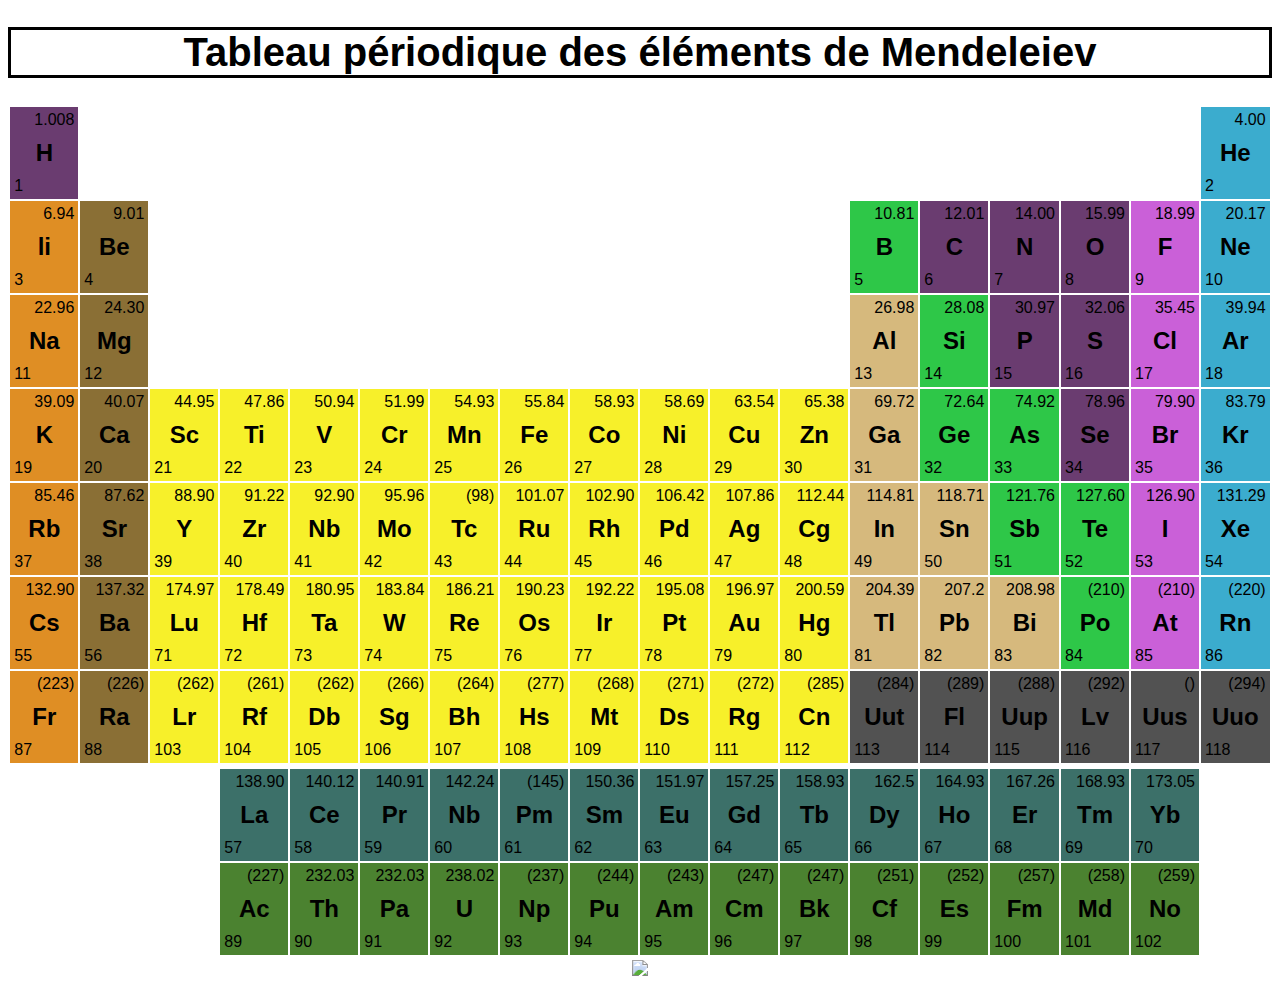
==== J00/ex01/mendeleiev.html @ ef1f006c "1erpush" ====
<!DOCTYPE html>

<html>
<head>
	<meta charset="UTF-8" />
	<title>Mendeleiev</title>
	<style>
		body {
			font-family: "Arial";
		}

		h1 {
			text-align: center;
			font-size: 40px;
			border: 3px solid black;
		}

        h2{
            text-align: center;
            margin: 10px;
        }

        td {
            min-width: 66px;
        }

        td.diatomic{
            background-color:#6a3c70;
        }

        td.noble-gaz{
            background-color:#3bacce;
        }

		td.other{
			background-color: #d6b97d;
		}
        td.alcalin{
            background-color:#df8e24;
        }

        td.alcalin-dirt{
            background-color:#8a6f35;
        }

        td.transition{
            background-color:#f7f02a;
        }

        td.halogen{
            background-color:#ca60d8;
        }

        td.metalloid{
            background-color:#2ec748;
        }

        td.unknown{
            background-color:#525252;
        }

        td.lanthanides{
            background-color:#3c7069;
        }

        td.actinides{
            background-color:#4b8230;
        }
		p{
            margin: 3px;
        }

        p.mass{
            text-align: right;
        }
	</style>
</head>
<body>
	<h1>Tableau périodique des éléments de Mendeleiev</h1>
	<table align="center" contenteditable="true">
		<tr>
			<td class="diatomic"><p class="mass">1.008</p><h2>H</h2><p class="num">1</p></td>
			<td colspan=16></td>
			<td class="noble-gaz"><p class="mass">4.00</p><h2>He</h2><p class="num">2</p></td>
		</tr>
		<tr>
			<td class="alcalin"><p class="mass">6.94</p><h2>li</h2><p class="num">3</p></td>
			<td class="alcalin-dirt"><p class="mass">9.01</p><h2>Be</h2><p class="num">4</p></td>
			<td colspan=10></td>
			<td class="metalloid"><p class="mass">10.81</p><h2>B</h2><p class="num">5</p></td>
			<td class="diatomic"><p class="mass">12.01</p><h2>C</h2><p class="num">6</p></td>
			<td class="diatomic"><p class="mass">14.00</p><h2>N</h2><p class="num">7</p></td>
			<td class="diatomic"><p class="mass">15.99</p><h2>O</h2><p class="num">8</p></td>
			<td class="halogen"><p class="mass">18.99</p><h2>F</h2><p class="num">9</p></td>
			<td class="noble-gaz"><p class="mass">20.17</p><h2>Ne</h2><p class="num">10</p></td>			
		</tr>
		<tr>
			<td class="alcalin"><p class="mass">22.96</p><h2>Na</h2><p class="num">11</p></td>
			<td class="alcalin-dirt"><p class="mass">24.30</p><h2>Mg</h2><p class="num">12</p></td>
			<td colspan=10></td>
			<td class="other"><p class="mass">26.98</p><h2>Al</h2><p class="num">13</p></td>
			<td class="metalloid"><p class="mass">28.08</p><h2>Si</h2><p class="num">14</p></td>
			<td class="diatomic"><p class="mass">30.97</p><h2>P</h2><p class="num">15</p></td>
			<td class="diatomic"><p class="mass">32.06</p><h2>S</h2><p class="num">16</p></td>
			<td class="halogen"><p class="mass">35.45</p><h2>Cl</h2><p class="num">17</p></td>
			<td class="noble-gaz"><p class="mass">39.94</p><h2>Ar</h2><p class="num">18</p></td>
		</tr>
		<tr>
			<td class="alcalin"><p class="mass">39.09</p><h2>K</h2><p class="num">19</p></td>
			<td class="alcalin-dirt"><p class="mass">40.07</p><h2>Ca</h2><p class="num">20</p></td>
			<td class="transition"><p class="mass">44.95</p><h2>Sc</h2><p class="num">21</p></td>
			<td class="transition"><p class="mass">47.86</p><h2>Ti</h2><p class="num">22</p></td>
			<td class="transition"><p class="mass">50.94</p><h2>V</h2><p class="num">23</p></td>
			<td class="transition"><p class="mass">51.99</p><h2>Cr</h2><p class="num">24</p></td>
			<td class="transition"><p class="mass">54.93</p><h2>Mn</h2><p class="num">25</p></td>
			<td class="transition"><p class="mass">55.84</p><h2>Fe</h2><p class="num">26</p></td>
			<td class="transition"><p class="mass">58.93</p><h2>Co</h2><p class="num">27</p></td>
			<td class="transition"><p class="mass">58.69</p><h2>Ni</h2><p class="num">28</p></td>
			<td class="transition"><p class="mass">63.54</p><h2>Cu</h2><p class="num">29</p></td>
			<td class="transition"><p class="mass">65.38</p><h2>Zn</h2><p class="num">30</p></td>
			<td class="other"><p class="mass">69.72</p><h2>Ga</h2><p class="num">31</p></td>
			<td class="metalloid"><p class="mass">72.64</p><h2>Ge</h2><p class="num">32</p></td>
			<td class="metalloid"><p class="mass">74.92</p><h2>As</h2><p class="num">33</p></td>
			<td class="diatomic"><p class="mass">78.96</p><h2>Se</h2><p class="num">34</p></td>
			<td class="halogen"><p class="mass">79.90</p><h2>Br</h2><p class="num">35</p></td>
			<td class="noble-gaz"><p class="mass">83.79</p><h2>Kr</h2><p class="num">36</p></td>
		</tr>
		<tr>
			<td class="alcalin"><p class="mass">85.46</p><h2>Rb</h2><p class="num">37</p></td>
			<td class="alcalin-dirt"><p class="mass">87.62</p><h2>Sr</h2><p class="num">38</p></td>
			<td class="transition"><p class="mass">88.90</p><h2>Y</h2><p class="num">39</p></td>
			<td class="transition"><p class="mass">91.22</p><h2>Zr</h2><p class="num">40</p></td>
			<td class="transition"><p class="mass">92.90</p><h2>Nb</h2><p class="num">41</p></td>
			<td class="transition"><p class="mass">95.96</p><h2>Mo</h2><p class="num">42</p></td>
			<td class="transition"><p class="mass">(98)</p><h2>Tc</h2><p class="num">43</p></td>
			<td class="transition"><p class="mass">101.07</p><h2>Ru</h2><p class="num">44</p></td>
			<td class="transition"><p class="mass">102.90</p><h2>Rh</h2><p class="num">45</p></td>
			<td class="transition"><p class="mass">106.42</p><h2>Pd</h2><p class="num">46</p></td>
			<td class="transition"><p class="mass">107.86</p><h2>Ag</h2><p class="num">47</p></td>
			<td class="transition"><p class="mass">112.44</p><h2>Cg</h2><p class="num">48</p></td>
			<td class="other"><p class="mass">114.81</p><h2>In</h2><p class="num">49</p></td>
			<td class="other"><p class="mass">118.71</p><h2>Sn</h2><p class="num">50</p></td>
			<td class="metalloid"><p class="mass">121.76</p><h2>Sb</h2><p class="num">51</p></td>
			<td class="metalloid"><p class="mass">127.60</p><h2>Te</h2><p class="num">52</p></td>
			<td class="halogen"><p class="mass">126.90</p><h2>I</h2><p class="num">53</p></td>
			<td class="noble-gaz"><p class="mass">131.29</p><h2>Xe</h2><p class="num">54</p></td>
		</tr>
		<tr>
			<td class="alcalin"><p class="mass">132.90</p><h2>Cs</h2><p class="num">55</p></td>
			<td class="alcalin-dirt"><p class="mass">137.32</p><h2>Ba</h2><p class="num">56</p></td>
			<td class="transition"><p class="mass">174.97</p><h2>Lu</h2><p class="num">71</p></td>
			<td class="transition"><p class="mass">178.49</p><h2>Hf</h2><p class="num">72</p></td>
			<td class="transition"><p class="mass">180.95</p><h2>Ta</h2><p class="num">73</p></td>
			<td class="transition"><p class="mass">183.84</p><h2>W</h2><p class="num">74</p></td>
			<td class="transition"><p class="mass">186.21</p><h2>Re</h2><p class="num">75</p></td>
			<td class="transition"><p class="mass">190.23</p><h2>Os</h2><p class="num">76</p></td>
			<td class="transition"><p class="mass">192.22</p><h2>Ir</h2><p class="num">77</p></td>
			<td class="transition"><p class="mass">195.08</p><h2>Pt</h2><p class="num">78</p></td>
			<td class="transition"><p class="mass">196.97</p><h2>Au</h2><p class="num">79</p></td>
			<td class="transition"><p class="mass">200.59</p><h2>Hg</h2><p class="num">80</p></td>
			<td class="other"><p class="mass">204.39</p><h2>Tl</h2><p class="num">81</p></td>
			<td class="other"><p class="mass">207.2</p><h2>Pb</h2><p class="num">82</p></td>
			<td class="other"><p class="mass">208.98</p><h2>Bi</h2><p class="num">83</p></td>
			<td class="metalloid"><p class="mass">(210)</p><h2>Po</h2><p class="num">84</p></td>
			<td class="halogen"><p class="mass">(210)</p><h2>At</h2><p class="num">85</p></td>
			<td class="noble-gaz"><p class="mass">(220)</p><h2>Rn</h2><p class="num">86</p></td>
		</tr>
		<tr>
			<td class="alcalin"><p class="mass">(223)</p><h2>Fr</h2><p class="num">87</p></td>
			<td class="alcalin-dirt"><p class="mass">(226)</p><h2>Ra</h2><p class="num">88</p></td>
			<td class="transition"><p class="mass">(262)</p><h2>Lr</h2><p class="num">103</p></td>
			<td class="transition"><p class="mass">(261)</p><h2>Rf</h2><p class="num">104</p></td>
			<td class="transition"><p class="mass">(262)</p><h2>Db</h2><p class="num">105</p></td>
			<td class="transition"><p class="mass">(266)</p><h2>Sg</h2><p class="num">106</p></td>
			<td class="transition"><p class="mass">(264)</p><h2>Bh</h2><p class="num">107</p></td>
			<td class="transition"><p class="mass">(277)</p><h2>Hs</h2><p class="num">108</p></td>
			<td class="transition"><p class="mass">(268)</p><h2>Mt</h2><p class="num">109</p></td>
			<td class="transition"><p class="mass">(271)</p><h2>Ds</h2><p class="num">110</p></td>
			<td class="transition"><p class="mass">(272)</p><h2>Rg</h2><p class="num">111</p></td>
			<td class="transition"><p class="mass">(285)</p><h2>Cn</h2><p class="num">112</p></td>
			<td class="unknown"><p class="mass">(284)</p><h2>Uut</h2><p class="num">113</p></td>
			<td class="unknown"><p class="mass">(289)</p><h2>Fl</h2><p class="num">114</p></td>
			<td class="unknown"><p class="mass">(288)</p><h2>Uup</h2><p class="num">115</p></td>
			<td class="unknown"><p class="mass">(292)</p><h2>Lv</h2><p class="num">116</p></td>
			<td class="unknown"><p class="mass">()</p><h2>Uus</h2><p class="num">117</p></td>
			<td class="unknown"><p class="mass">(294)</p><h2>Uuo</h2><p class="num">118</p></td>
		</tr>
		<td rowspan=1></td>
		<tr>
			<td colspan=3></td>
			<td class="lanthanides"><p class="mass">138.90</p><h2>La</h2><p class="num">57</p></td>
			<td class="lanthanides"><p class="mass">140.12</p><h2>Ce</h2><p class="num">58</p></td>
			<td class="lanthanides"><p class="mass">140.91</p><h2>Pr</h2><p class="num">59</p></td>
			<td class="lanthanides"><p class="mass">142.24</p><h2>Nb</h2><p class="num">60</p></td>
			<td class="lanthanides"><p class="mass">(145)</p><h2>Pm</h2><p class="num">61</p></td>
			<td class="lanthanides"><p class="mass">150.36</p><h2>Sm</h2><p class="num">62</p></td>
			<td class="lanthanides"><p class="mass">151.97</p><h2>Eu</h2><p class="num">63</p></td>
			<td class="lanthanides"><p class="mass">157.25</p><h2>Gd</h2><p class="num">64</p></td>
			<td class="lanthanides"><p class="mass">158.93</p><h2>Tb</h2><p class="num">65</p></td>
			<td class="lanthanides"><p class="mass">162.5</p><h2>Dy</h2><p class="num">66</p></td>
			<td class="lanthanides"><p class="mass">164.93</p><h2>Ho</h2><p class="num">67</p></td>
			<td class="lanthanides"><p class="mass">167.26</p><h2>Er</h2><p class="num">68</p></td>
			<td class="lanthanides"><p class="mass">168.93</p><h2>Tm</h2><p class="num">69</p></td>
			<td class="lanthanides"><p class="mass">173.05</p><h2>Yb</h2><p class="num">70</p></td>
		</tr>
		<tr>
			<td colspan=3></td>
			<td class="actinides"><p class="mass">(227)</p><h2>Ac</h2><p class="num">89</p></td>
			<td class="actinides"><p class="mass">232.03</p><h2>Th</h2><p class="num">90</p></td>
			<td class="actinides"><p class="mass">232.03</p><h2>Pa</h2><p class="num">91</p></td>
			<td class="actinides"><p class="mass">238.02</p><h2>U</h2><p class="num">92</p></td>
			<td class="actinides"><p class="mass">(237)</p><h2>Np</h2><p class="num">93</p></td>
			<td class="actinides"><p class="mass">(244)</p><h2>Pu</h2><p class="num">94</p></td>
			<td class="actinides"><p class="mass">(243)</p><h2>Am</h2><p class="num">95</p></td>
			<td class="actinides"><p class="mass">(247)</p><h2>Cm</h2><p class="num">96</p></td>
			<td class="actinides"><p class="mass">(247)</p><h2>Bk</h2><p class="num">97</p></td>
			<td class="actinides"><p class="mass">(251)</p><h2>Cf</h2><p class="num">98</p></td>
			<td class="actinides"><p class="mass">(252)</p><h2>Es</h2><p class="num">99</p></td>
			<td class="actinides"><p class="mass">(257)</p><h2>Fm</h2><p class="num">100</p></td>
			<td class="actinides"><p class="mass">(258)</p><h2>Md</h2><p class="num">101</p></td>
			<td class="actinides"><p class="mass">(259)</p><h2>No</h2><p class="num">102</p></td>
		</tr>
	</table>
	<p align="center"><img src="https://ressources.blogdumoderateur.com/2013/07/chat-noir-blanc-550x343.jpg" /></p>
</body>
</html>
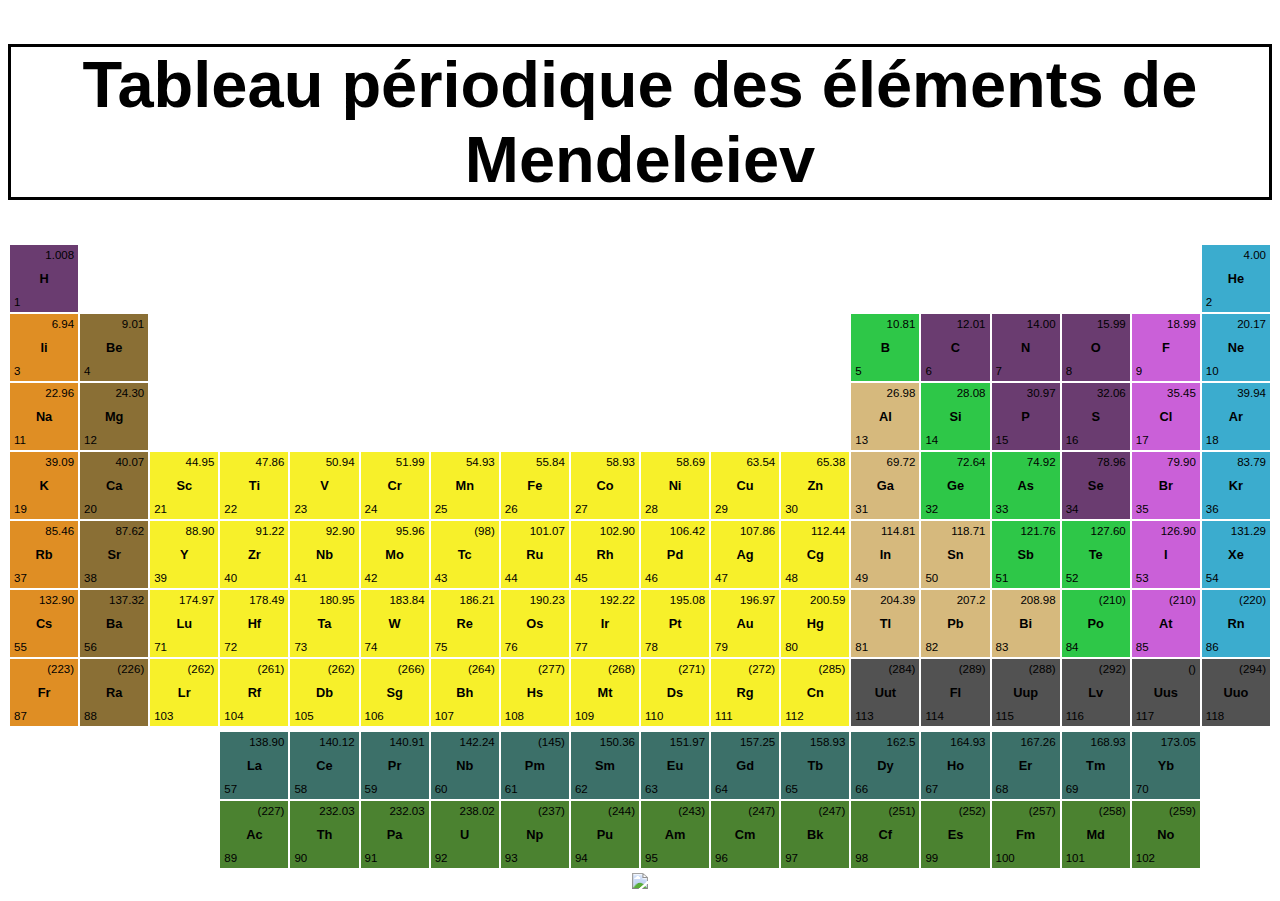
==== commit 8fb04ff6: "3epush" ====
--- a/J00/ex01/mendeleiev.html
+++ b/J00/ex01/mendeleiev.html
@@ -1,69 +1,66 @@
 <!DOCTYPE html>
-
 <html>
-<head>
-	<meta charset="UTF-8" />
-	<title>Mendeleiev</title>
-	<style>
+	<head>
+		<meta charset="UTF-8" />
+		<title>Mendeleïev</title>
+		<style>
 		body {
 			font-family: "Arial";
 		}
 
 		h1 {
 			text-align: center;
-			font-size: 40px;
+			font-size: 65px;
 			border: 3px solid black;
 		}
 
         h2{
             text-align: center;
-            margin: 10px;
-        }
-
-        td {
-            min-width: 66px;
-        }
-
-        td.diatomic{
+			margin: 10px;
+			font-size: 1vw;
+			font-weight: bold;
+        }
+
+        .diatomic{
             background-color:#6a3c70;
         }
 
-        td.noble-gaz{
+        .noble-gaz{
             background-color:#3bacce;
         }
 
-		td.other{
+		.other{
 			background-color: #d6b97d;
 		}
-        td.alcalin{
+        .alcalin{
             background-color:#df8e24;
         }
 
-        td.alcalin-dirt{
+        .alcalin-dirt{
             background-color:#8a6f35;
         }
 
-        td.transition{
+        .transition{
             background-color:#f7f02a;
         }
 
-        td.halogen{
+        .halogen{
             background-color:#ca60d8;
         }
 
-        td.metalloid{
+        .metalloid{
             background-color:#2ec748;
         }
 
-        td.unknown{
+        .unknown{
             background-color:#525252;
         }
 
-        td.lanthanides{
+        .lanthanides{
             background-color:#3c7069;
         }
 
-        td.actinides{
+        .actinides{
             background-color:#4b8230;
         }
 		p{
@@ -71,10 +68,23 @@
         }
 
         p.mass{
-            text-align: right;
-        }
-	</style>
-</head>
+			text-align: right;
+			font-size: 0.9vw;
+		}
+		
+		table {
+            width: 100%;
+			}
+			
+		td {
+            width: 4%;
+			}
+		
+		.num{
+			font-size: 0.9vw;
+		}
+		</style>
+	</head>
 <body>
 	<h1>Tableau périodique des éléments de Mendeleiev</h1>
 	<table align="center" contenteditable="true">
